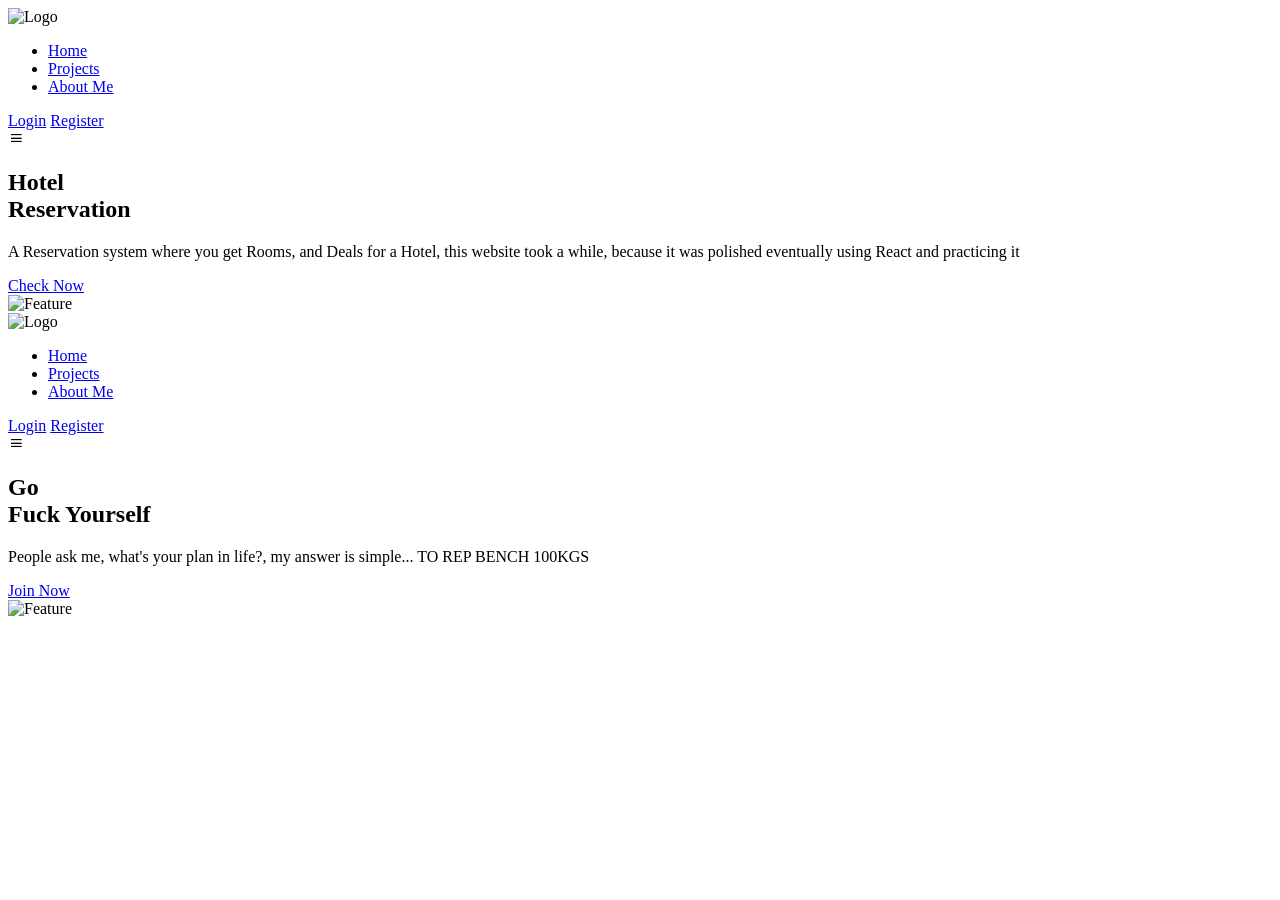
==== Scrap.html @ bd8b6ff4 "Add files via upload" ====
<!DOCTYPE html>
<html lang="en">

<head>
    <meta charset="UTF-8">
    <meta name="viewport" content="width=device-width, initial-scale=1.0">
    <title>My Projects</title>
    <link rel="stylesheet" href="ScrapC.css">
    <link rel="Icon" type="image/jpg" href="Images/Icon.jpg">
    <link href='https://unpkg.com/boxicons@2.1.4/css/boxicons.min.css' rel='stylesheet'>
</head>

<body>

    <div class="Projects">

    <section class="hero">
        
       <nav>

    <img class="Logo" src="Images/Logo-1.png" alt="Logo">

    <div>

        <ul>
            <li><a href="index.html">Home</a></li>
            <li><a href="Scrap.html">Projects</a></li>
            <li><a href="contact.html">About Me</a></li>
        </ul>

    </div>    

        <div class="nav-buttons menu">
            <a href="#" class="login-btn">Login</a>
            <a href="#" class="Reg-btn">Register</a>
        </div>

    

    <div class="hamburger">
        <i class='bx bx-menu'></i>
    </div>

</nav>
        <div class="content">
            <h1 class="anim">Hotel<br>Reservation</h1>
            <p class="anim">A Reservation system where you get Rooms, and Deals for a Hotel, this website took a while,
                because it was polished eventually using React and practicing it
            </p>
            <a href="https://ohida-dev.github.io/Hotel-Project/" target="_blank" class="Reg-btn anim">Check Now</a>
        </div>
        <img src="Images/Purple-1.png" alt="Feature" class="Purple anim">
    </section>

        <section class="hero hero2">
              
 <nav>

    <img class="Logo" src="Images/Logo-1.png" alt="Logo">

    <div>

        <ul>
            <li><a href="index.html">Home</a></li>
            <li><a href="Scrap.html">Projects</a></li>
            <li><a href="contact.html">About Me</a></li>
        </ul>

    </div>    

        <div class="nav-buttons menu">
            <a href="#" class="login-btn">Login</a>
            <a href="#" class="Reg-btn">Register</a>
        </div>

    

    <div class="hamburger">
        <i class='bx bx-menu'></i>
    </div>

</nav>
        <div class="content">
            <h1 class="anim">Go<br>Fuck Yourself</h1>
            <p class="anim">People ask me, what's your plan in life?, my answer is simple... TO REP BENCH 100KGS</p>
            <a href="#" class="Reg-btn anim">Join Now</a>
        </div>
        <img src="Images/Feature.png" alt="Feature" class="Feature anim">
    </section>
    </div>
    <script src="ScrapJ.js"></script>
</body>
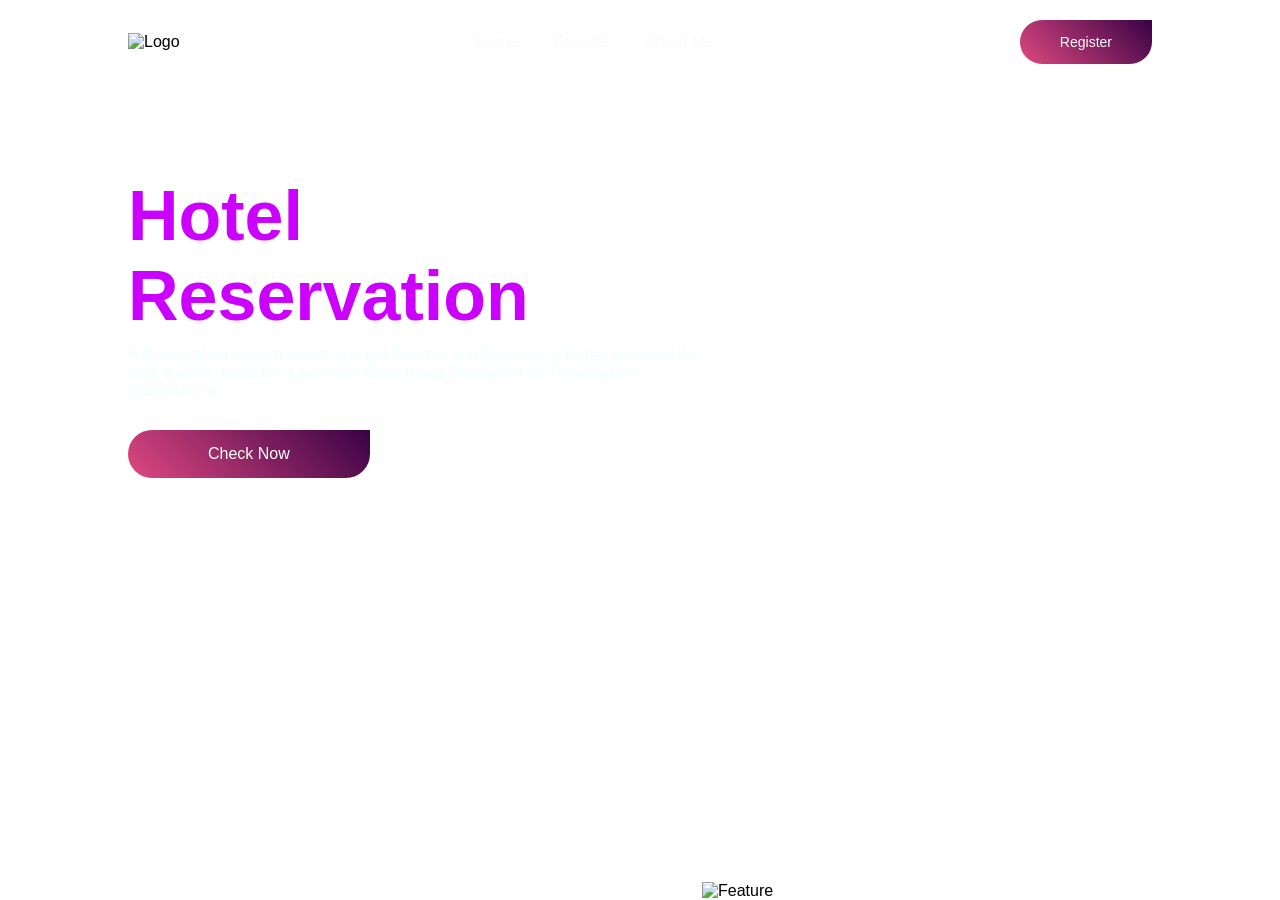
==== commit bb6a410b: "Add files via upload" ====
--- a/Scrap.html
+++ b/Scrap.html
@@ -45,7 +45,7 @@
         <div class="content">
             <h1 class="anim">Hotel<br>Reservation</h1>
             <p class="anim">A Reservation system where you get Rooms, and Deals for a Hotel, this website took a while,
-                because it was polished eventually using React and practicing it
+                because it was also done using JavaScript for Reservation Calculations.
             </p>
             <a href="https://ohida-dev.github.io/Hotel-Project/" target="_blank" class="Reg-btn anim">Check Now</a>
         </div>
@@ -81,7 +81,7 @@
 
 </nav>
         <div class="content">
-            <h1 class="anim">Go<br>Fuck Yourself</h1>
+            <h1 class="anim">Still<br>Working on it</h1>
             <p class="anim">People ask me, what's your plan in life?, my answer is simple... TO REP BENCH 100KGS</p>
             <a href="#" class="Reg-btn anim">Join Now</a>
         </div>
--- a/ScrapC.css
+++ b/ScrapC.css
@@ -0,0 +1,252 @@
+*{
+    margin: 0;
+    padding: 0;
+    box-sizing: border-box;
+    font-family: 'Poppins', sans-serif;
+}
+
+.hero{
+    width: 100%;
+    min-height: 100vh;
+    background-image: url(Images/background-s.jpg);
+    background-position: center;
+    background-size: cover;
+    padding: 10px 10%;
+    overflow: hidden;
+    position: relative;
+    scroll-snap-align: start;
+}
+
+.hero2{
+    width: 100%;
+    min-height: 100vh;
+    background-image: url(Images/black-background.jpg);
+    background-position: center;
+    background-size: cover;
+    padding: 10px 10%;
+    overflow: hidden;
+    position: relative;
+    scroll-snap-align: start;
+}
+
+nav{
+   padding: 10px 0;
+   display: flex;
+   align-items: center;
+   justify-content: space-between;
+}
+
+.Logo{
+    width: 100px;
+}
+
+nav ul li{
+    display: inline-block;
+    list-style: none;
+    margin: 10px 15px;
+}
+ 
+nav ul li a{
+    text-decoration: none;
+    color: #fbfafa;
+    font-weight: 400;
+}
+
+.login-btn{
+    text-decoration: none;
+    margin-right: 15px;
+    font-weight: 400;
+    color: #fefefe;
+}
+
+.Reg-btn{
+    display: inline-block;
+    padding: 14px 40px;
+    text-decoration: none;
+    color: #fff;
+    background-image: linear-gradient(45deg, #df4881, #380245);
+    font-size: 14px;
+    border-radius: 30px;
+    border-top-right-radius: 0;
+    transition: 0.5s;
+}
+
+.content{
+    margin-top: 10%;
+    max-width: 600px;
+}
+
+.content h1{
+    font-size: 70px;
+    color: #cc00ff;
+}
+
+.content p{
+    margin: 10px 0 30px;
+    color: azure;
+    animation-delay: 0.5s;
+
+}
+
+.content .Reg-btn{
+    padding: 15px 80px;
+    font-size: 16px;
+    animation-delay: 1s;
+}
+
+.Feature.anim{
+    animation-delay: 1.5s;
+}
+
+.Reg-btn:hover{
+    border-top-right-radius: 30px;
+}
+
+.Feature{
+    width: 300px;
+    position: absolute;
+    bottom: 0;
+    right: 18%;
+}
+
+.anim{
+    opacity: 0;
+    transform: translateY(30px);
+    animation: moveup 0.5s linear forwards;
+}
+
+
+
+
+@keyframes moveup{
+    100%{
+        opacity: 1;
+        transform: translateY(0px);
+    }
+}
+
+.Projects {
+    height: 100vh;
+    overflow-y: scroll;
+    scroll-snap-type: y mandatory;
+    scroll-behavior: smooth;
+}
+
+.Purple{
+    width: 450px;
+    position: absolute;
+    bottom: 0;
+    right: 10%;
+}
+
+.Purple.anim{
+    animation-delay: 1.5s;
+}
+
+.hamburger {
+    display: none;
+    font-size: 35px;
+    color: white;
+    cursor: pointer;
+}
+
+@media (max-width: 768px) {
+
+    .hero {
+        padding: 10px 6%;
+    }
+
+    nav {
+        padding: 10px 0;
+    }
+
+    .Logo {
+        width: 50px;
+    }
+
+    /* HAMBURGER */
+
+    .hamburger {
+        display: block;
+        font-size: 35px;
+        color: white;
+        cursor: pointer;
+        z-index: 100;
+    }
+
+    /* MENU CLOSED */
+
+    .menu {
+        display: none;
+
+        position: absolute;
+        top: 80px;
+        left: 6%;
+        width: 88%;
+
+        padding: 20px;
+
+        background: rgba(82, 0, 117, 0.9);
+        border-radius: 15px;
+
+        text-align: center;
+
+        z-index: 99;
+    }
+
+    /* MENU OPEN */
+
+    .menu.active {
+        display: block;
+    }
+
+    .menu ul li {
+        display: block;
+        margin: 15px 0;
+    }
+
+    .nav-buttons {
+        margin-top: 20px;
+    }
+
+    .login-btn {
+        font-size: 12px;
+        margin-right: 30px;
+    }
+
+    .Reg-btn {
+        padding: 10px 20px;
+        font-size: 12px;
+    }
+
+
+    /* PROJECT CONTENT */
+
+    .content {
+        margin-top: 25%;
+        max-width: 100%;
+    }
+
+    .content h1 {
+        font-size: 45px;
+    }
+
+    .content p {
+        font-size: 14px;
+        line-height: 1.6;
+        margin: 15px 0 25px;
+    }
+
+    .content .Reg-btn {
+        padding: 12px 40px;
+        font-size: 14px;
+    }
+
+
+    /* HIDE IMAGES ON PHONE */
+
+    .Feature,
+    .Purple {
+        display: none;
+    }
+}
